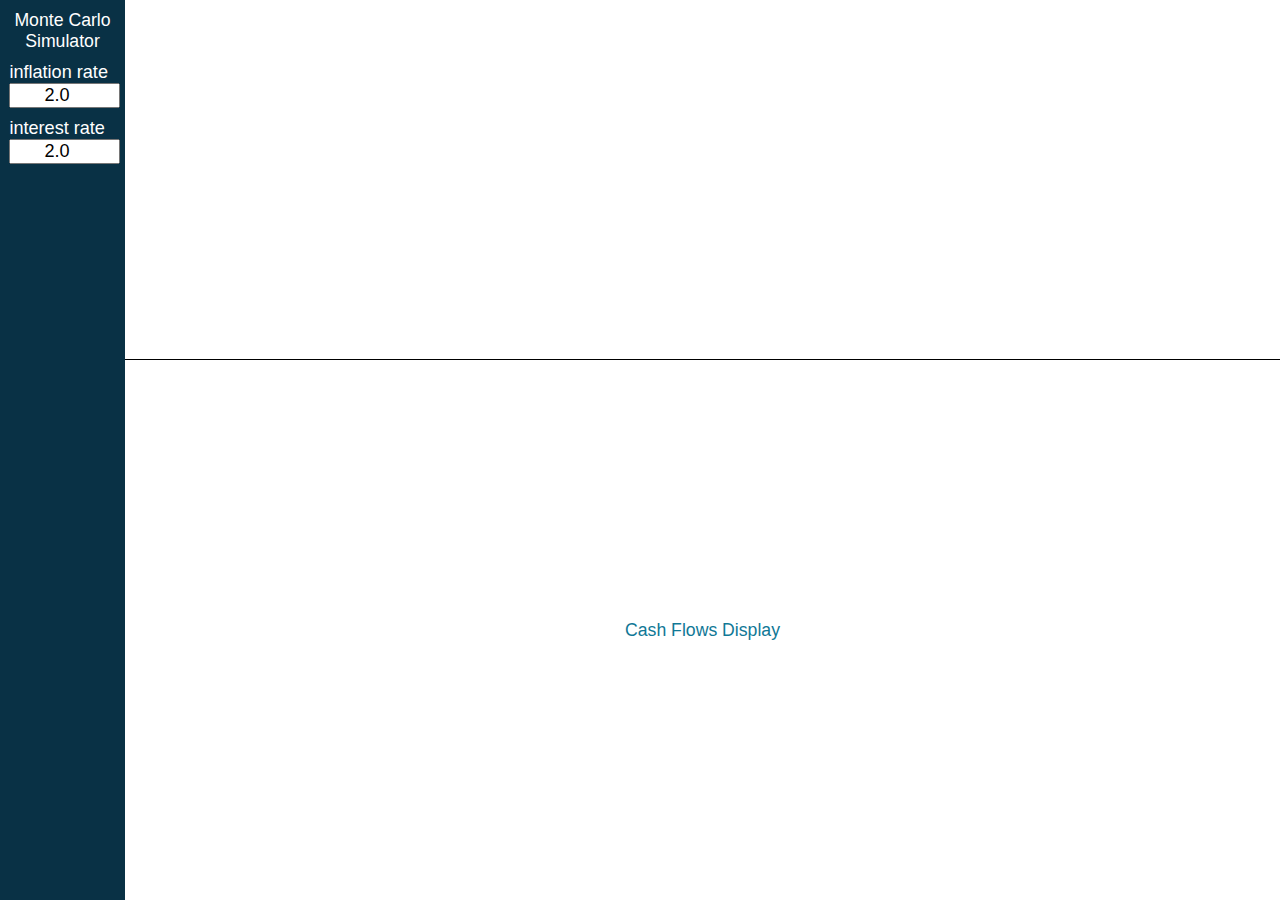
==== montecarlo.html @ ac4bfc8b "move to montecarlo.html" ====
<!DOCTYPE html>
<head>

    <script src="http://suffiank.github.io/lib/Chart.bundle.js"></script>
    <style>
        :root {
            --input-pane-width: 125px;
            --graph-pane-height: 40vh;
        }
        * {
            margin: 0;
            padding: 0;
            font-family: 'Gill Sans', 'Gill Sans MT', Calibri, 'Trebuchet MS', sans-serif;
            font-size: 1.025em;
        }
        .input-pane {
            display: flex;
            flex-direction: column;
            height: 100vh;
            width: var(--input-pane-width);
            background-color: #093145;
            color: white;
        }
        .parameter-text {
            margin-top: 10px;
            margin-left: 7.5%; 
        }
        .parameter-box {
            margin-left: 7.5%; 
            width: 85%; 
            text-align: center;
        }
        .graph-pane {
            display: flex;
            flex-direction: column;
            position: absolute;
            top: 0px;
            left: var(--input-pane-width);
            height: var(--graph-pane-height);
            width: calc(100vw - var(--input-pane-width));
            background-color: white;
            color: #107896;
        }
        .graph-canvas {
            position: relative;
            height: var(--graph-pane-height);
            width: calc(100vw - var(--input-pane-width));
        }
        .cashflow-pane {
            display: flex;
            position: absolute;
            top: var(--graph-pane-height);
            left: var(--input-pane-width);
            height: calc(100vh - var(--graph-pane-height));
            width: calc(100vw - var(--input-pane-width));
            background-color: white;
            color: #107896;
            box-shadow: 0 -1px 0 #000000;
        }
    </style>

</head>
<body>

    <!-- input panel-->
    <div class="input-pane">
        <div style="text-align: center; margin-top: 10px">Monte Carlo<br>Simulator</div>
        <div>
            <p class="parameter-text">inflation rate</p>
            <input class="parameter-box" type="number" name="inflation rate" value="2.0">
        </div>
        <div>
            <p class="parameter-text">interest rate</p>
            <input class="parameter-box" type="number" name="interest rate" value="2.0">
        </div>
    </div>

    <!-- graph display --> 
    <div class="graph-pane">
        <div class="graph-canvas" id="graph-display">
            <canvas id="graph-canvas-id"></canvas>
        </div>
    </div>

    <!-- graph display --> 
    <div class="cashflow-pane">
        <div style="margin: auto">Cash Flows Display</div>
    </div>

    <script>

        function float2dollar(value) {
            return "$"+(value).toFixed(0).replace(/\B(?=(\d{3})+(?!\d))/g, ",");;
        }

        function simulate() {

            let age0 = 55.0;
            let age1 = 90.0;

            let T = age1-age0;
            let dT = 1.0/365.0;
    
            let nsteps = Math.floor(T/dT);
            let trials = 1;
        
            let stock_stddev = 0.20;
            let stock_return = 0.05;
            let stock_price = 10000.0;

            let today = new Date().getTime();

            let time_data = [];
            let price_data = [];
            let dead = false; 

            for (let i = 0; i < nsteps; i++) {

                let delta = stock_stddev * Math.sqrt(dT);
                delta *= ( Math.random() < 0.5? -1.0 : 1.0 );

                let step_return = 1.0 + stock_return*dT + delta;
                stock_price *= step_return;
                console.log(step_return);

                if (stock_price < 0.0) dead = true;
                stock_price = Math.max(stock_price, 0.0);
                if (dead) stock_price = 0.0;

                if (i % 182 == 0) {
                    time_data.push(new Date(today + 365*24*3600*1000*i*dT));
                    price_data.push(stock_price.toFixed(0));
                }
            }

            return (time_data, price_data);
        }

        var canvas = document.getElementById('graph-canvas-id');

        const data = {

            labels: time_data,
            datasets: [{
                fill: true,
                label: 'Market Value',
                data: price_data,
                borderColor: 'green',
                backgroundColor: '#00440077',
                lineTension: 0,
            }]
        }

        var myChart = new Chart(canvas, {
            type: 'line',
            data: data,
            options: {
                title: {
                    display: true,
                    text: 'Market Value',
                    position: 'top'
                },
                maintainAspectRatio: false,
                scales: {
                    xAxes: [{
                        type: 'time',
                        time: {
                            unit: 'year'
                        }
                    }],
                    yAxes: [{
                        ticks: {
                            beginAtZero: true,
                            callback: function(value, index, values) {
                                return float2dollar(value);
                            }
                        }
                    }]
                },
                legend: {
                    display: false
                }
            }
        });
    </script>

</body>
</html>
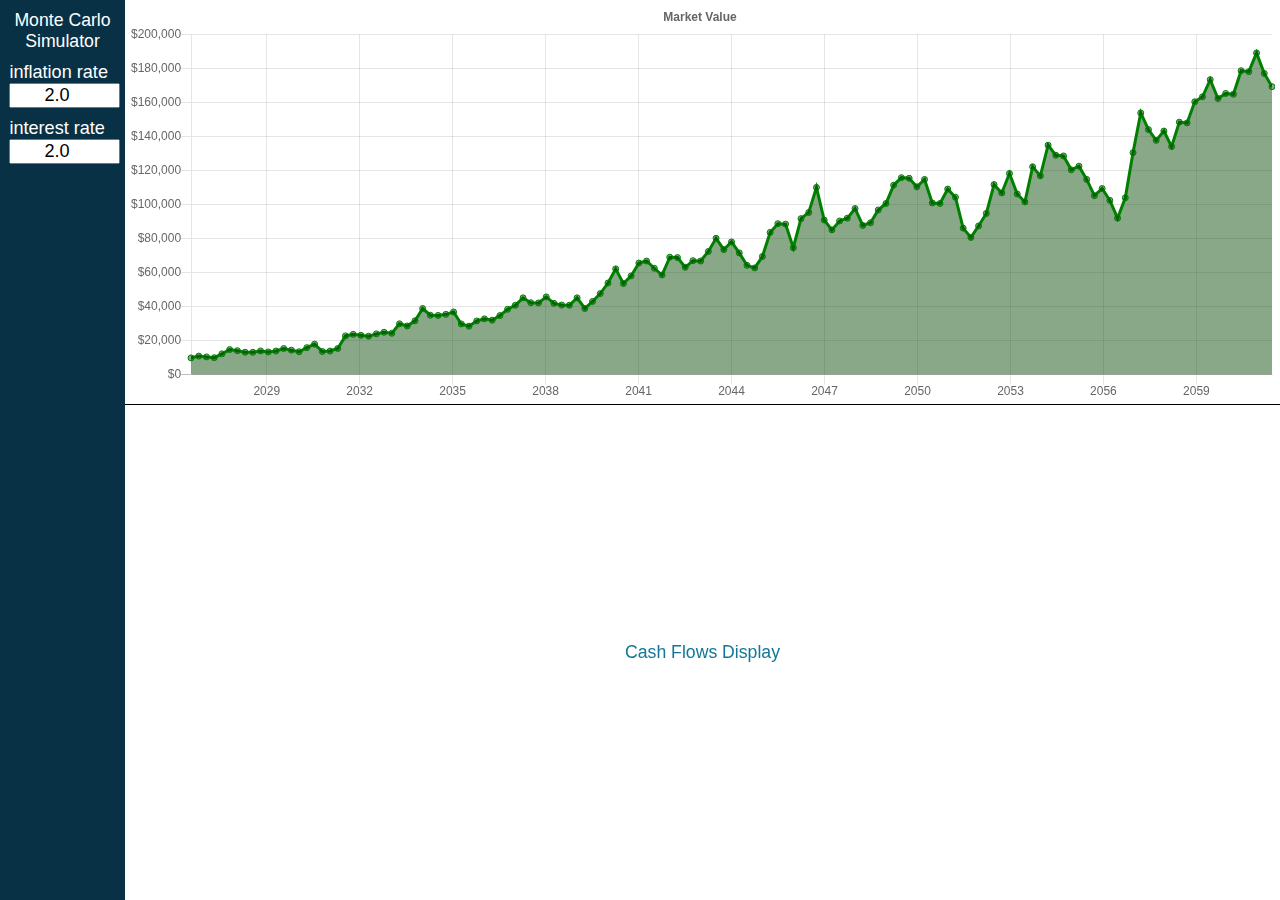
==== commit 180f9372: "test add tabular" ====
--- a/montecarlo.html
+++ b/montecarlo.html
@@ -1,11 +1,15 @@
 <!DOCTYPE html>
 <head>
 
-    <script src="http://suffiank.github.io/lib/Chart.bundle.js"></script>
+    <script src="https://suffiank.github.io/lib/Chart.bundle.js"></script>
+
+    <link href="https://suffiank.github.io/lib/tabulator.min.css" rel="stylesheet">
+    <script type="text/javascript" src="https://suffiank.github.io/lib/js/tabulator.min.js"></script>
+
     <style>
         :root {
             --input-pane-width: 125px;
-            --graph-pane-height: 40vh;
+            --graph-pane-height: 45vh;
         }
         * {
             margin: 0;
@@ -44,7 +48,7 @@
         .graph-canvas {
             position: relative;
             height: var(--graph-pane-height);
-            width: calc(100vw - var(--input-pane-width));
+            width: calc(100vw - var(--input-pane-width) - 5px);
         }
         .cashflow-pane {
             display: flex;
@@ -93,47 +97,41 @@
             return "$"+(value).toFixed(0).replace(/\B(?=(\d{3})+(?!\d))/g, ",");;
         }
 
-        function simulate() {
+        let age0 = 55.0;
+        let age1 = 90.0;
 
-            let age0 = 55.0;
-            let age1 = 90.0;
+        let T = age1-age0;
+        let dT = 1.0/365.0;
 
-            let T = age1-age0;
-            let dT = 1.0/365.0;
+        let nsteps = Math.floor(T/dT);
+        let trials = 1;
     
-            let nsteps = Math.floor(T/dT);
-            let trials = 1;
-        
-            let stock_stddev = 0.20;
-            let stock_return = 0.05;
-            let stock_price = 10000.0;
+        let stock_stddev = 0.20;
+        let stock_return = 0.05;
+        let stock_price = 10000.0;
 
-            let today = new Date().getTime();
+        let today = new Date().getTime();
 
-            let time_data = [];
-            let price_data = [];
-            let dead = false; 
+        let time_data = [];
+        let price_data = [];
+        let dead = false; 
 
-            for (let i = 0; i < nsteps; i++) {
+        for (let i = 0; i < nsteps; i++) {
 
-                let delta = stock_stddev * Math.sqrt(dT);
-                delta *= ( Math.random() < 0.5? -1.0 : 1.0 );
+            let delta = stock_stddev * Math.sqrt(dT);
+            delta *= ( Math.random() < 0.5? -1.0 : 1.0 );
 
-                let step_return = 1.0 + stock_return*dT + delta;
-                stock_price *= step_return;
-                console.log(step_return);
+            let step_return = 1.0 + stock_return*dT + delta;
+            stock_price *= step_return;
 
-                if (stock_price < 0.0) dead = true;
-                stock_price = Math.max(stock_price, 0.0);
-                if (dead) stock_price = 0.0;
+            if (stock_price < 0.0) dead = true;
+            stock_price = Math.max(stock_price, 0.0);
+            if (dead) stock_price = 0.0;
 
-                if (i % 182 == 0) {
-                    time_data.push(new Date(today + 365*24*3600*1000*i*dT));
-                    price_data.push(stock_price.toFixed(0));
-                }
+            if (i % 91 == 0) {
+                time_data.push(new Date(today + 365*24*3600*1000*i*dT));
+                price_data.push(stock_price.toFixed(0));
             }
-
-            return (time_data, price_data);
         }
 
         var canvas = document.getElementById('graph-canvas-id');
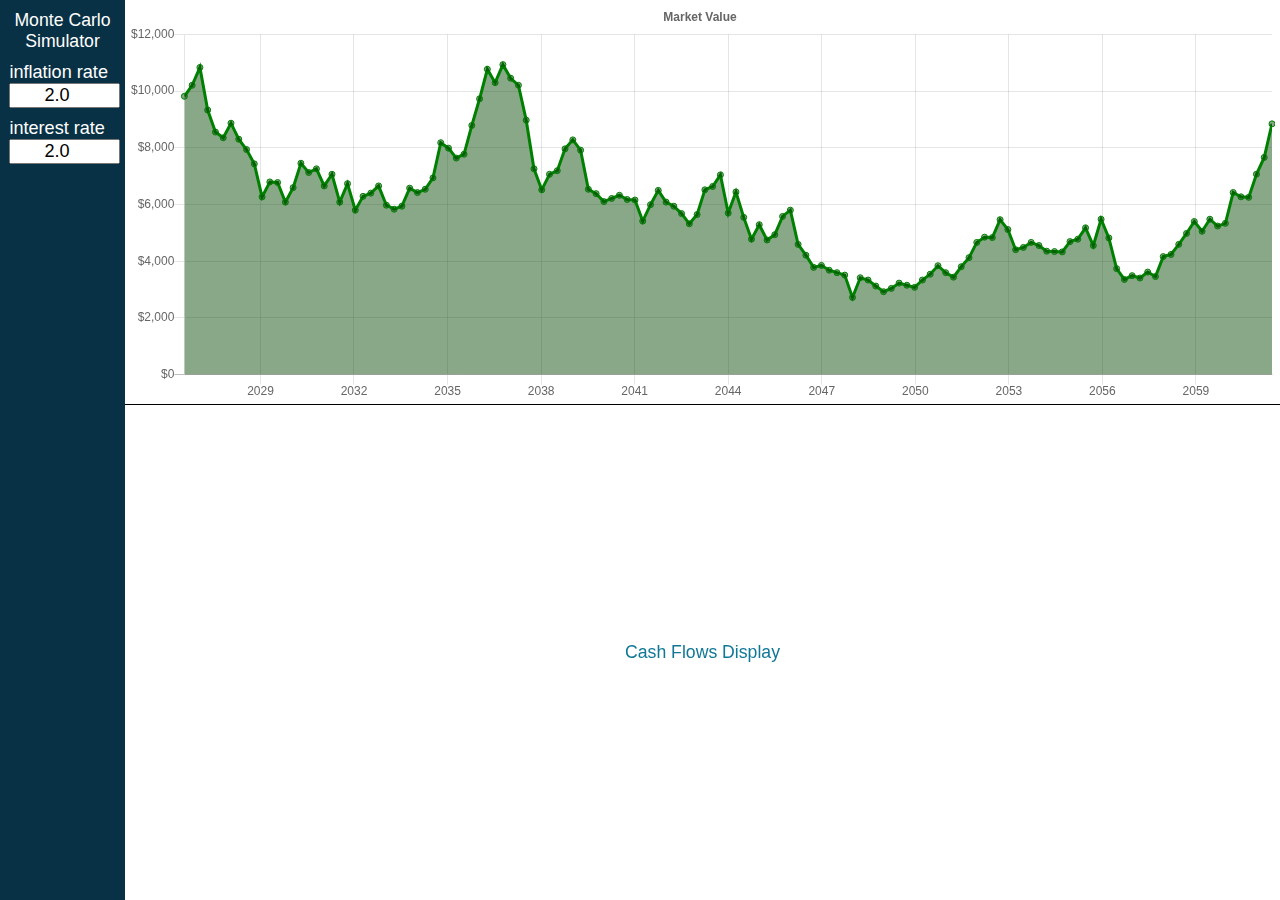
==== commit c1a04006: "fix path to tabulator.js" ====
--- a/montecarlo.html
+++ b/montecarlo.html
@@ -4,7 +4,7 @@
     <script src="https://suffiank.github.io/lib/Chart.bundle.js"></script>
 
     <link href="https://suffiank.github.io/lib/tabulator.min.css" rel="stylesheet">
-    <script type="text/javascript" src="https://suffiank.github.io/lib/js/tabulator.min.js"></script>
+    <script type="text/javascript" src="https://suffiank.github.io/lib/tabulator.min.js"></script>
 
     <style>
         :root {
@@ -89,6 +89,7 @@
     <!-- graph display --> 
     <div class="cashflow-pane">
         <div style="margin: auto">Cash Flows Display</div>
+        <div id="example-table"></div>
     </div>
 
     <script>
@@ -180,6 +181,34 @@
                 }
             }
         });
+
+        var Tabulator = require('tabulator-tables');
+
+        //define some sample data
+        var tabledata = [
+            {id:1, name:"Oli Bob", age:"12", col:"red", dob:""},
+            {id:2, name:"Mary May", age:"1", col:"blue", dob:"14/05/1982"},
+            {id:3, name:"Christine Lobowski", age:"42", col:"green", dob:"22/05/1982"},
+            {id:4, name:"Brendon Philips", age:"125", col:"orange", dob:"01/08/1980"},
+            {id:5, name:"Margret Marmajuke", age:"16", col:"yellow", dob:"31/01/1999"},
+        ];
+
+        //create Tabulator on DOM element with id "example-table"
+        var table = new Tabulator("#example-table", {
+            height:205, // set height of table (in CSS or here), this enables the Virtual DOM and improves render speed dramatically (can be any valid css height value)
+            data:tabledata, //assign data to table
+            layout:"fitColumns", //fit columns to width of table (optional)
+            columns:[ //Define Table Columns
+                {title:"Name", field:"name", width:150},
+                {title:"Age", field:"age", align:"left", formatter:"progress"},
+                {title:"Favourite Color", field:"col"},
+                {title:"Date Of Birth", field:"dob", sorter:"date", align:"center"},
+            ],
+            rowClick:function(e, row){ //trigger an alert message when the row is clicked
+                alert("Row " + row.getData().id + " Clicked!!!!");
+            },
+        });
+
     </script>
 
 </body>
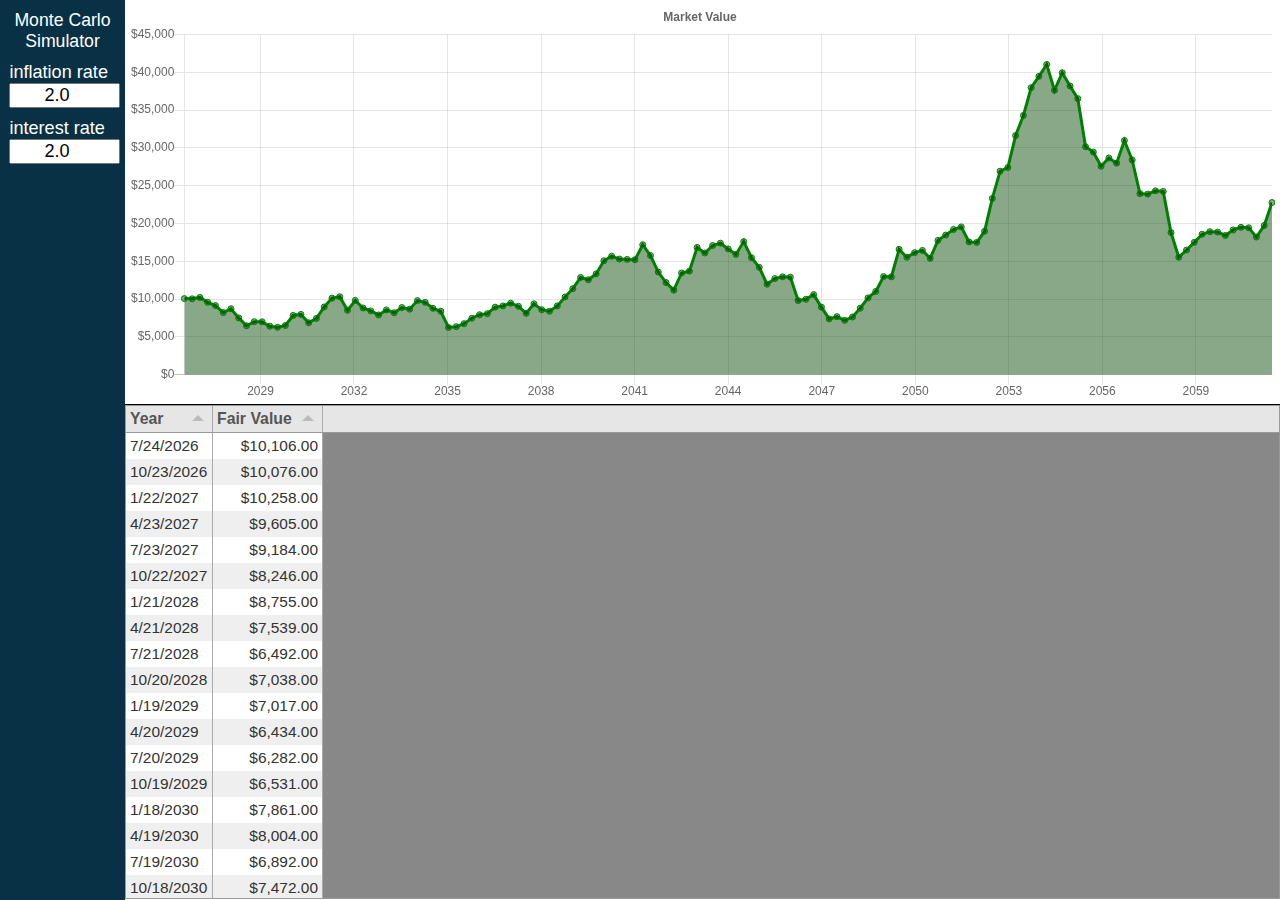
==== commit 72631730: "see simulation data in tabular" ====
--- a/montecarlo.html
+++ b/montecarlo.html
@@ -56,10 +56,15 @@
             top: var(--graph-pane-height);
             left: var(--input-pane-width);
             height: calc(100vh - var(--graph-pane-height));
-            width: calc(100vw - var(--input-pane-width));
+            width: calc(100vw - var(--input-pane-width) );
             background-color: white;
             color: #107896;
             box-shadow: 0 -1px 0 #000000;
+        }
+        .cashflow-table {
+            position: relative;
+            height: calc(100vh - var(--graph-pane-height) - 3px);
+            width: calc(100vw - var(--input-pane-width));
         }
     </style>
 
@@ -88,8 +93,7 @@
 
     <!-- graph display --> 
     <div class="cashflow-pane">
-        <div style="margin: auto">Cash Flows Display</div>
-        <div id="example-table"></div>
+        <div class="cashflow-table" id="cashflow-table-id"></div>
     </div>
 
     <script>
@@ -182,31 +186,19 @@
             }
         });
 
-        var Tabulator = require('tabulator-tables');
-
-        //define some sample data
-        var tabledata = [
-            {id:1, name:"Oli Bob", age:"12", col:"red", dob:""},
-            {id:2, name:"Mary May", age:"1", col:"blue", dob:"14/05/1982"},
-            {id:3, name:"Christine Lobowski", age:"42", col:"green", dob:"22/05/1982"},
-            {id:4, name:"Brendon Philips", age:"125", col:"orange", dob:"01/08/1980"},
-            {id:5, name:"Margret Marmajuke", age:"16", col:"yellow", dob:"31/01/1999"},
-        ];
-
-        //create Tabulator on DOM element with id "example-table"
-        var table = new Tabulator("#example-table", {
-            height:205, // set height of table (in CSS or here), this enables the Virtual DOM and improves render speed dramatically (can be any valid css height value)
-            data:tabledata, //assign data to table
-            layout:"fitColumns", //fit columns to width of table (optional)
-            columns:[ //Define Table Columns
-                {title:"Name", field:"name", width:150},
-                {title:"Age", field:"age", align:"left", formatter:"progress"},
-                {title:"Favourite Color", field:"col"},
-                {title:"Date Of Birth", field:"dob", sorter:"date", align:"center"},
+        var tabledata = [];
+        for (let i = 0; i < time_data.length; i++) {
+            tabledata.push({id: i, year: time_data[i].toLocaleDateString("en-US"), value: parseFloat(price_data[i])});
+        }
+
+        var table = new Tabulator("#cashflow-table-id", {
+            data:tabledata, 
+            layout:"fitData",
+            columns:[
+                {title:"Year", field:"year", formatter: "timestamp", 
+                formatterParams:{inputFormat: "timestam", outputFormat:"YYYY", humanize: true}},
+                {title:"Fair Value", field:"value", align:"right", formatter:"money", formatterParams: {symbol: "$"}}
             ],
-            rowClick:function(e, row){ //trigger an alert message when the row is clicked
-                alert("Row " + row.getData().id + " Clicked!!!!");
-            },
         });
 
     </script>
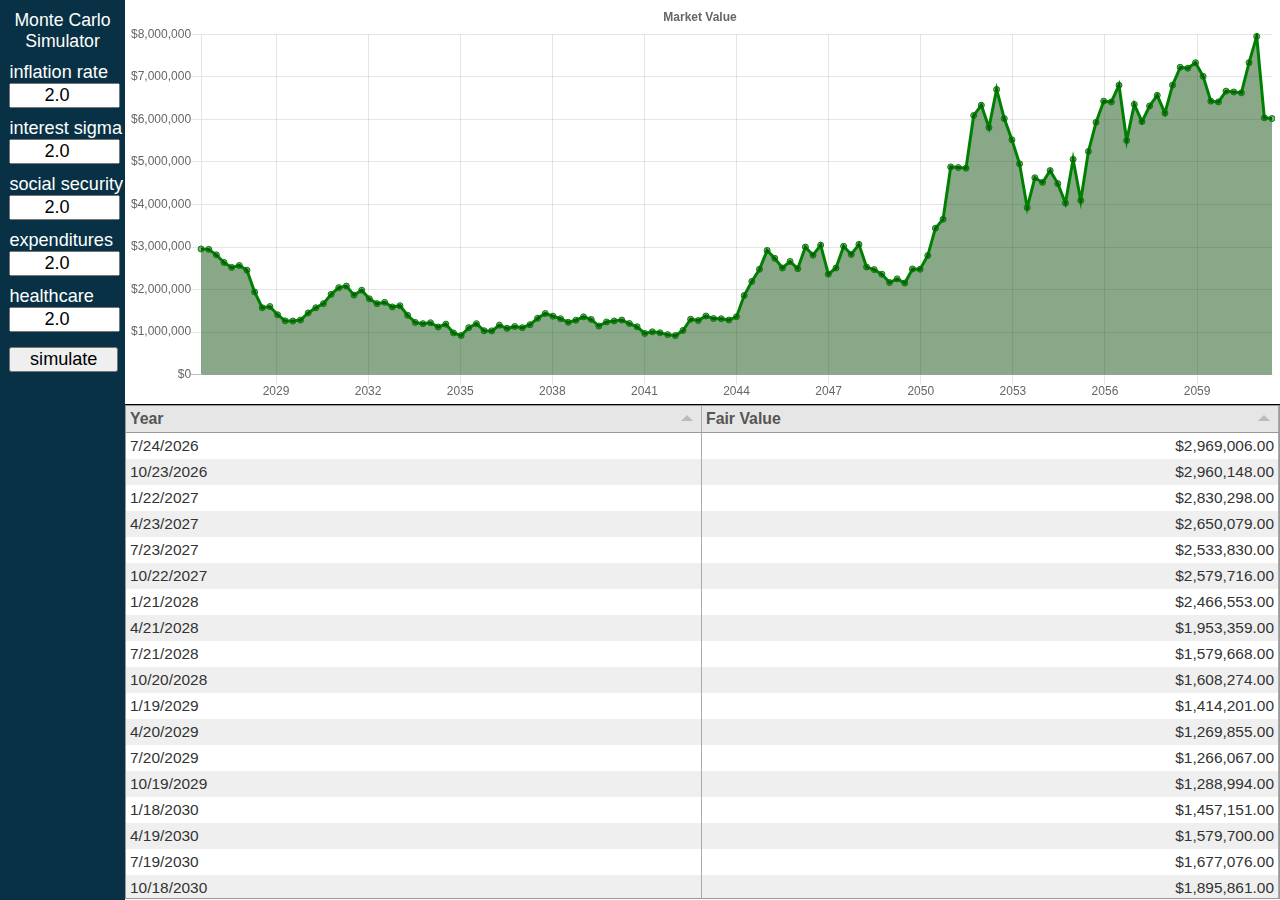
==== commit b44c21b0: "look and feel with more inputs and extended table" ====
--- a/montecarlo.html
+++ b/montecarlo.html
@@ -33,6 +33,11 @@
             margin-left: 7.5%; 
             width: 85%; 
             text-align: center;
+        }
+        .simulate-button {
+            margin-top: 15px;
+            margin-left: 7.5%; 
+            width: 87%;
         }
         .graph-pane {
             display: flex;
@@ -79,8 +84,23 @@
             <input class="parameter-box" type="number" name="inflation rate" value="2.0">
         </div>
         <div>
-            <p class="parameter-text">interest rate</p>
-            <input class="parameter-box" type="number" name="interest rate" value="2.0">
+            <p class="parameter-text">interest sigma</p>
+            <input class="parameter-box" type="number" name="interest rate" value="2.0">
+        </div>
+        <div>
+            <p class="parameter-text">social security</p>
+            <input class="parameter-box" type="number" name="interest rate" value="2.0">
+        </div>
+        <div>
+            <p class="parameter-text">expenditures</p>
+            <input class="parameter-box" type="number" name="interest rate" value="2.0">
+        </div>
+        <div>
+            <p class="parameter-text">healthcare</p>
+            <input class="parameter-box" type="number" name="interest rate" value="2.0">
+        </div>
+        <div>
+            <input class="simulate-button" type="button" name="interest rate" value="simulate">
         </div>
     </div>
 
@@ -113,7 +133,7 @@
     
         let stock_stddev = 0.20;
         let stock_return = 0.05;
-        let stock_price = 10000.0;
+        let stock_price = 3000000.0;
 
         let today = new Date().getTime();
 
@@ -193,10 +213,9 @@
 
         var table = new Tabulator("#cashflow-table-id", {
             data:tabledata, 
-            layout:"fitData",
+            layout:"fitColumns",
             columns:[
-                {title:"Year", field:"year", formatter: "timestamp", 
-                formatterParams:{inputFormat: "timestam", outputFormat:"YYYY", humanize: true}},
+                {title:"Year", field:"year"},
                 {title:"Fair Value", field:"value", align:"right", formatter:"money", formatterParams: {symbol: "$"}}
             ],
         });
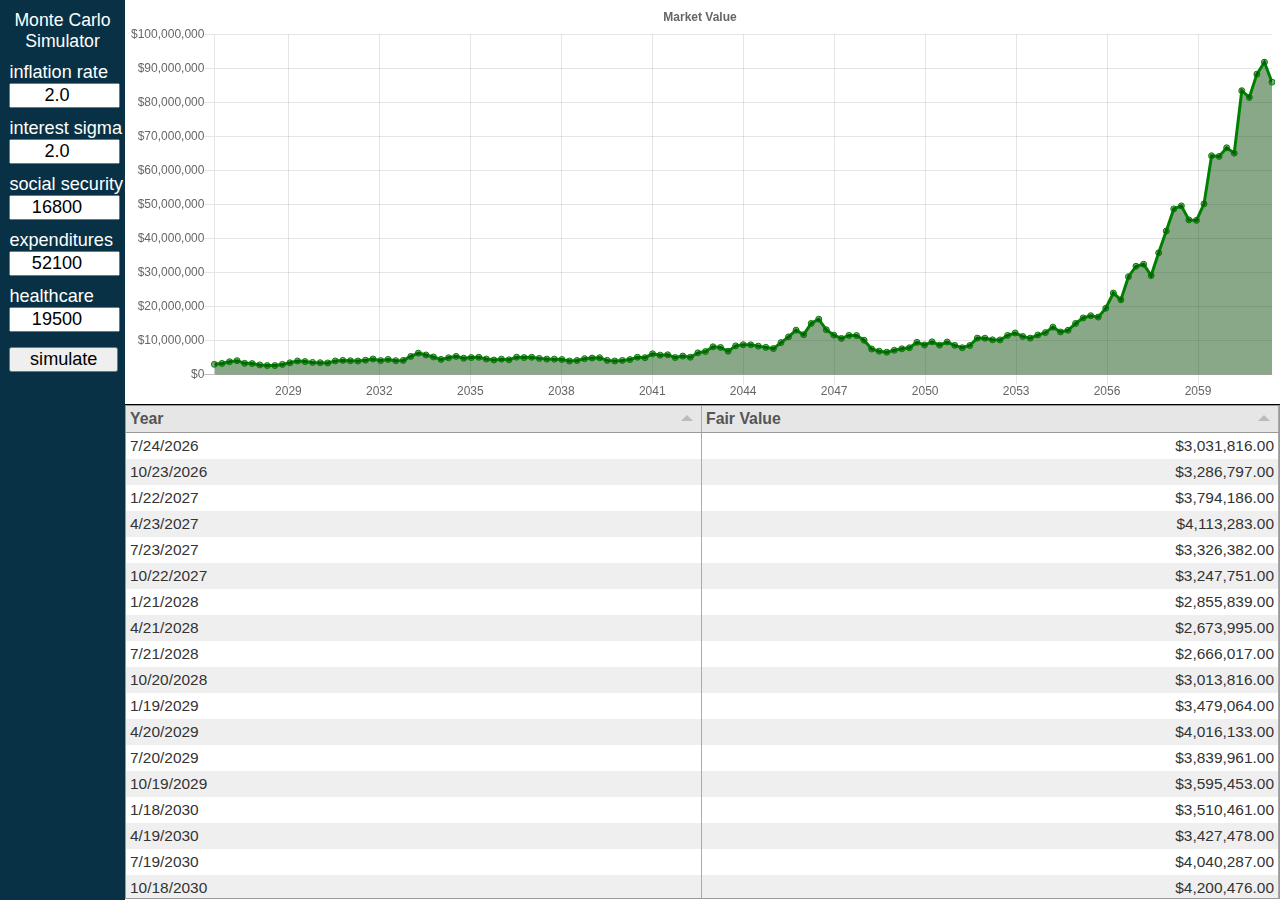
==== commit f8b4b43e: "more realistic defaults" ====
--- a/montecarlo.html
+++ b/montecarlo.html
@@ -89,18 +89,18 @@
         </div>
         <div>
             <p class="parameter-text">social security</p>
-            <input class="parameter-box" type="number" name="interest rate" value="2.0">
+            <input class="parameter-box" type="number" name="social security" value="16800">
         </div>
         <div>
             <p class="parameter-text">expenditures</p>
-            <input class="parameter-box" type="number" name="interest rate" value="2.0">
+            <input class="parameter-box" type="number" name="expenditures" value="52100">
         </div>
         <div>
             <p class="parameter-text">healthcare</p>
-            <input class="parameter-box" type="number" name="interest rate" value="2.0">
-        </div>
-        <div>
-            <input class="simulate-button" type="button" name="interest rate" value="simulate">
+            <input class="parameter-box" type="number" name="healthcare" value="19500">
+        </div>
+        <div>
+            <input class="simulate-button" type="button" name="simulate" value="simulate">
         </div>
     </div>
 
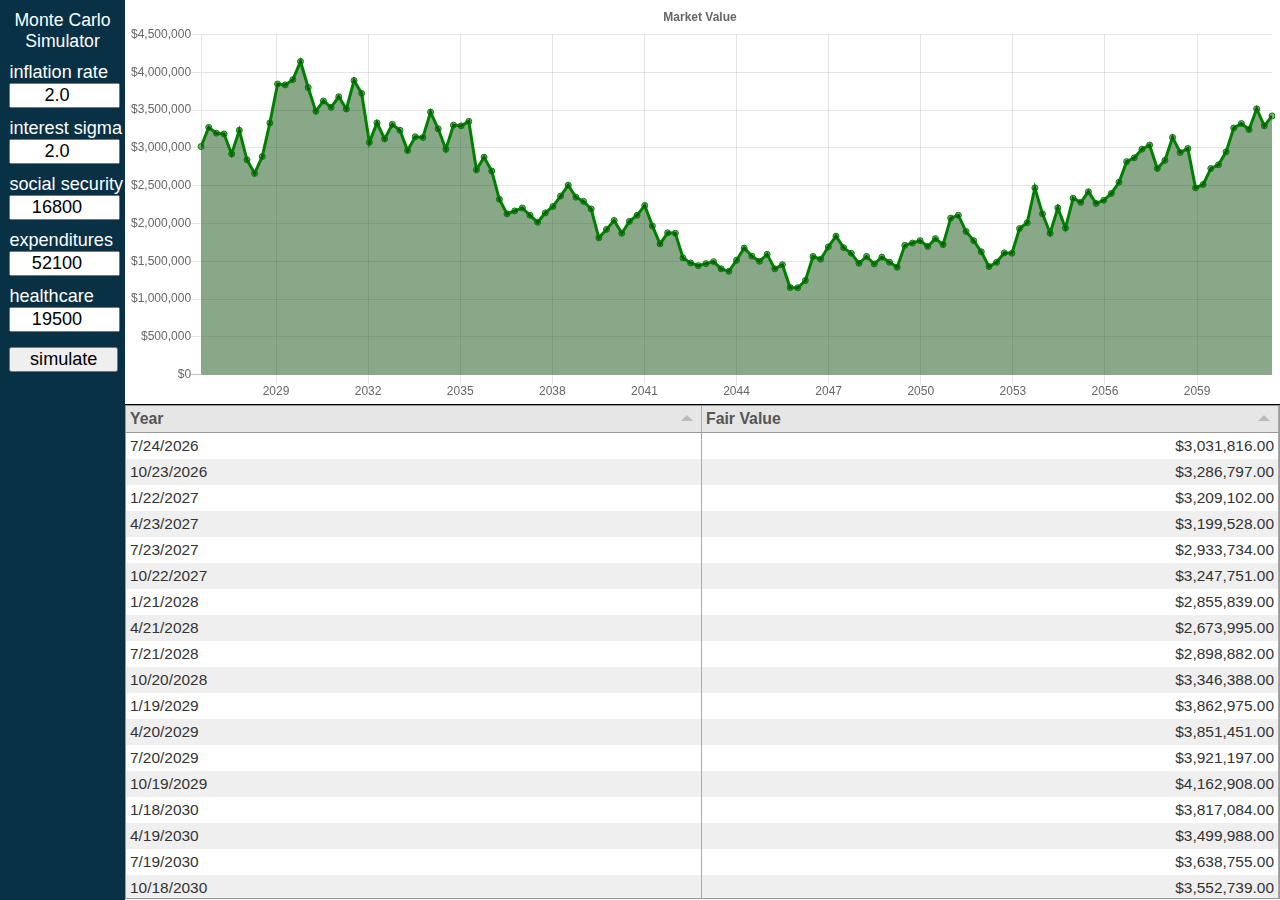
==== commit ec275307: "try clipboard and selectable" ====
--- a/montecarlo.html
+++ b/montecarlo.html
@@ -212,7 +212,9 @@
         }
 
         var table = new Tabulator("#cashflow-table-id", {
-            data:tabledata, 
+            data: tabledata, 
+            clipboard: true,
+            selectable: true,
             layout:"fitColumns",
             columns:[
                 {title:"Year", field:"year"},
